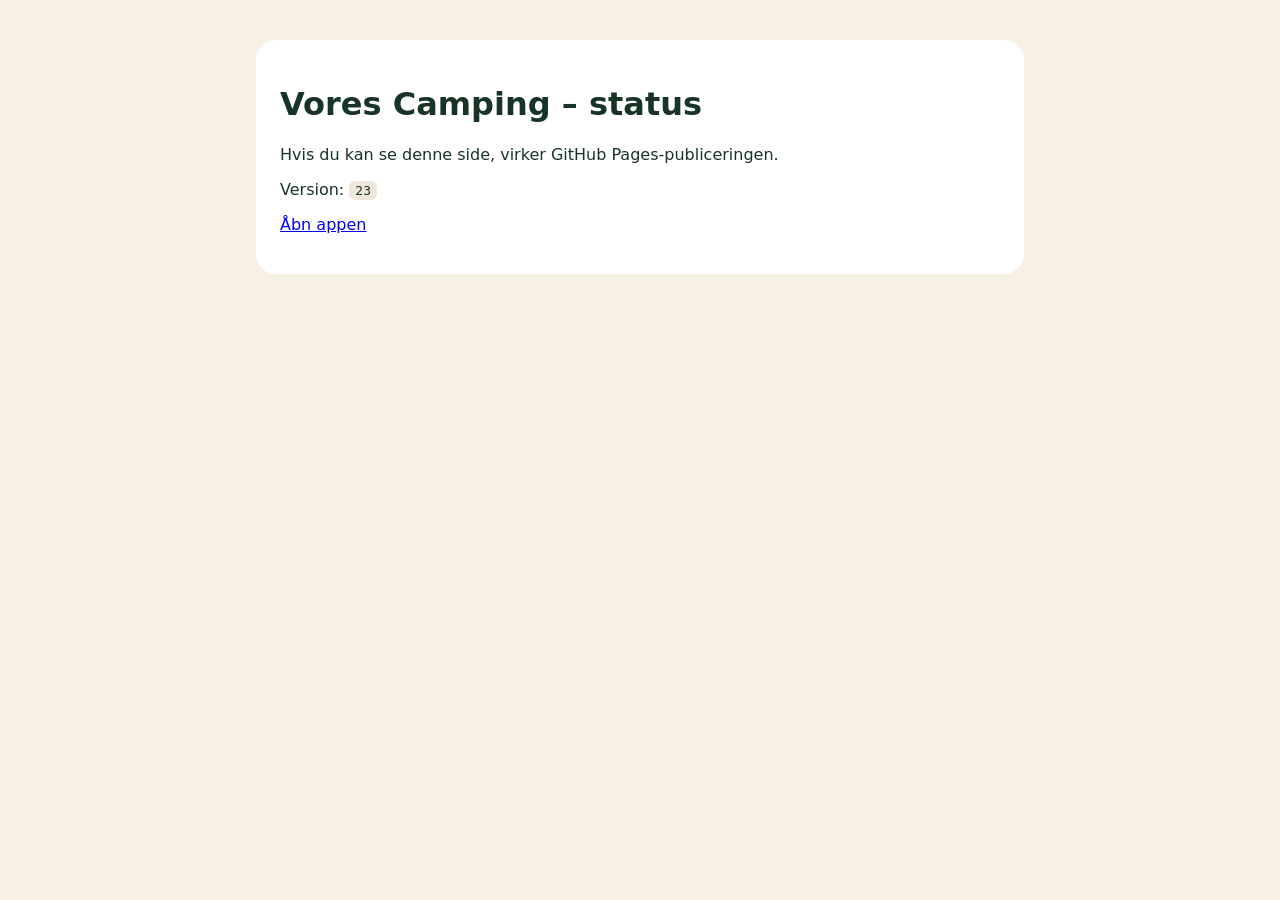
==== docs/status.html @ 0bc88395 "Add files via upload" ====
<!doctype html><html lang="da"><head><meta charset="utf-8"><meta name="viewport" content="width=device-width,initial-scale=1"><title>Status – Vores Camping</title><style>body{font-family:system-ui;background:#f7f1e3;color:#183426;padding:32px}main{max-width:720px;margin:auto;background:#fff;padding:24px;border-radius:20px}code{background:#eee8da;padding:2px 6px;border-radius:6px}</style></head><body><main><h1>Vores Camping – status</h1><p>Hvis du kan se denne side, virker GitHub Pages-publiceringen.</p><p>Version: <code>23</code></p><p><a href="./#overview">Åbn appen</a></p></main></body></html>
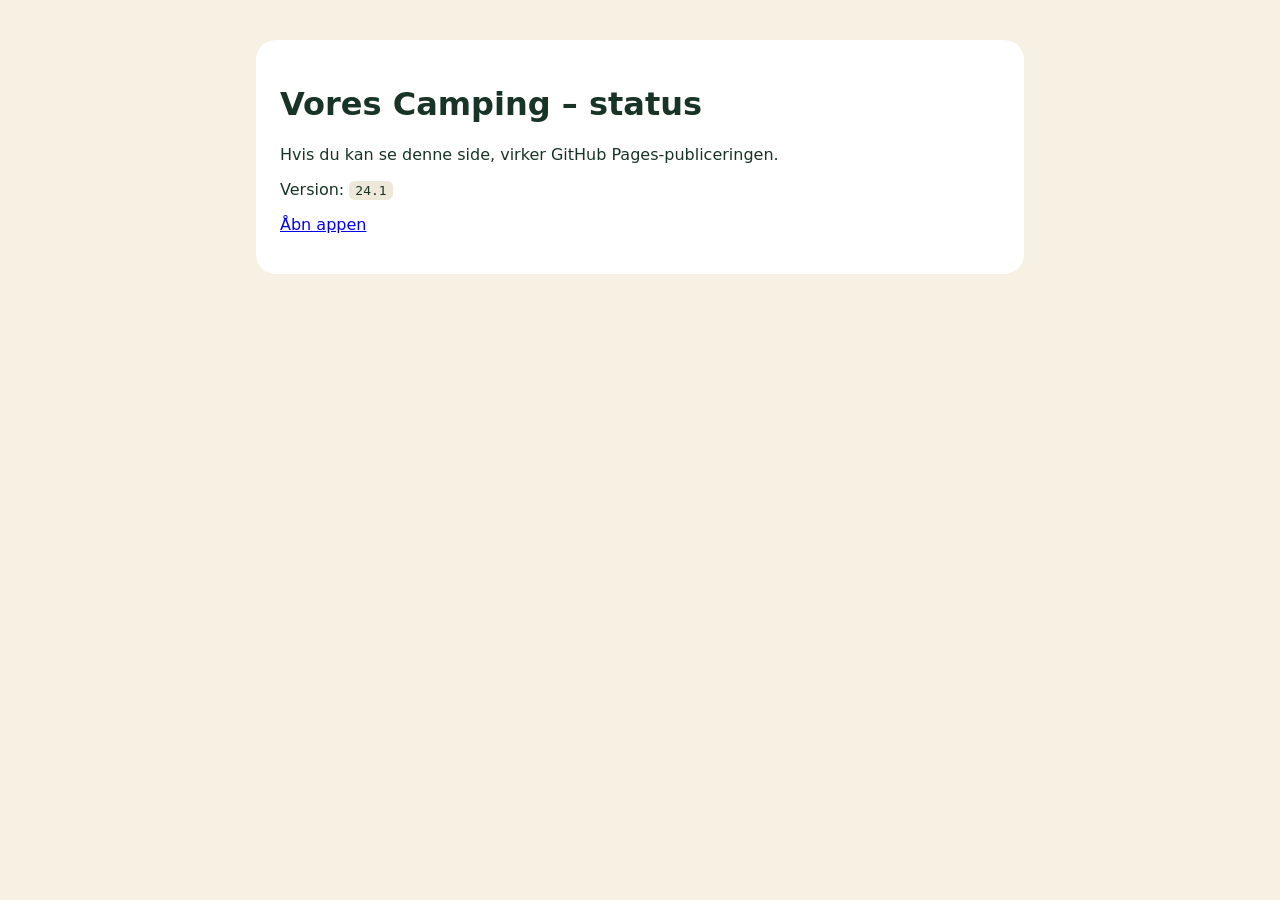
==== commit cc3b33c4: "Add files via upload" ====
--- a/docs/status.html
+++ b/docs/status.html
@@ -1 +1 @@
-<!doctype html><html lang="da"><head><meta charset="utf-8"><meta name="viewport" content="width=device-width,initial-scale=1"><title>Status – Vores Camping</title><style>body{font-family:system-ui;background:#f7f1e3;color:#183426;padding:32px}main{max-width:720px;margin:auto;background:#fff;padding:24px;border-radius:20px}code{background:#eee8da;padding:2px 6px;border-radius:6px}</style></head><body><main><h1>Vores Camping – status</h1><p>Hvis du kan se denne side, virker GitHub Pages-publiceringen.</p><p>Version: <code>23</code></p><p><a href="./#overview">Åbn appen</a></p></main></body></html>+<!doctype html><html lang="da"><head><meta charset="utf-8"><meta name="viewport" content="width=device-width,initial-scale=1"><title>Status – Vores Camping</title><style>body{font-family:system-ui;background:#f7f1e3;color:#183426;padding:32px}main{max-width:720px;margin:auto;background:#fff;padding:24px;border-radius:20px}code{background:#eee8da;padding:2px 6px;border-radius:6px}</style></head><body><main><h1>Vores Camping – status</h1><p>Hvis du kan se denne side, virker GitHub Pages-publiceringen.</p><p>Version: <code>24.1</code></p><p><a href="./#overview">Åbn appen</a></p></main></body></html>
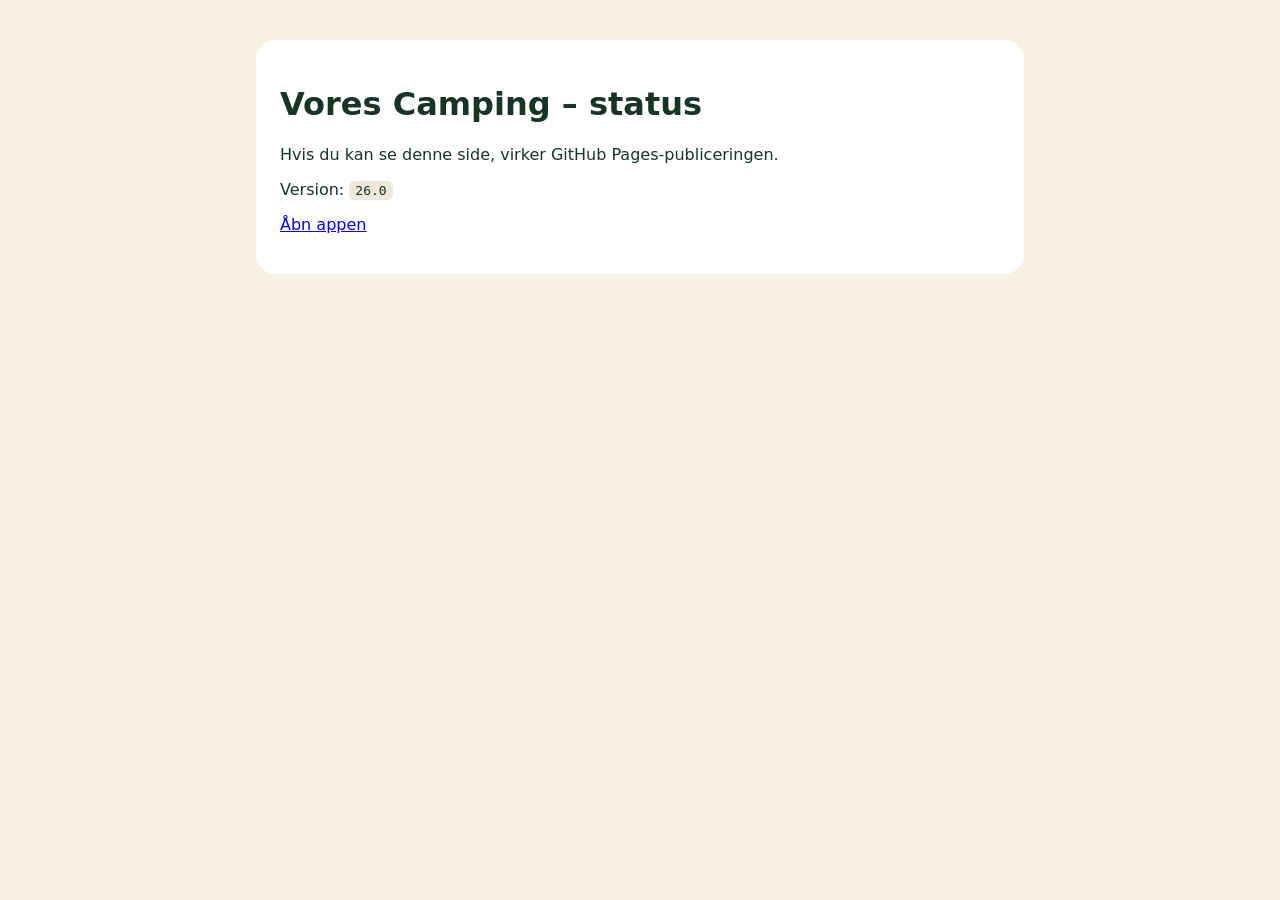
==== commit 2424fb1e: "Add files via upload" ====
--- a/docs/status.html
+++ b/docs/status.html
@@ -1 +1 @@
-<!doctype html><html lang="da"><head><meta charset="utf-8"><meta name="viewport" content="width=device-width,initial-scale=1"><title>Status – Vores Camping</title><style>body{font-family:system-ui;background:#f7f1e3;color:#183426;padding:32px}main{max-width:720px;margin:auto;background:#fff;padding:24px;border-radius:20px}code{background:#eee8da;padding:2px 6px;border-radius:6px}</style></head><body><main><h1>Vores Camping – status</h1><p>Hvis du kan se denne side, virker GitHub Pages-publiceringen.</p><p>Version: <code>24.1</code></p><p><a href="./#overview">Åbn appen</a></p></main></body></html>+<!doctype html><html lang="da"><head><meta charset="utf-8"><meta name="viewport" content="width=device-width,initial-scale=1"><title>Status – Vores Camping</title><style>body{font-family:system-ui;background:#f7f1e3;color:#183426;padding:32px}main{max-width:720px;margin:auto;background:#fff;padding:24px;border-radius:20px}code{background:#eee8da;padding:2px 6px;border-radius:6px}</style></head><body><main><h1>Vores Camping – status</h1><p>Hvis du kan se denne side, virker GitHub Pages-publiceringen.</p><p>Version: <code>26.0</code></p><p><a href="./#overview">Åbn appen</a></p></main></body></html>
